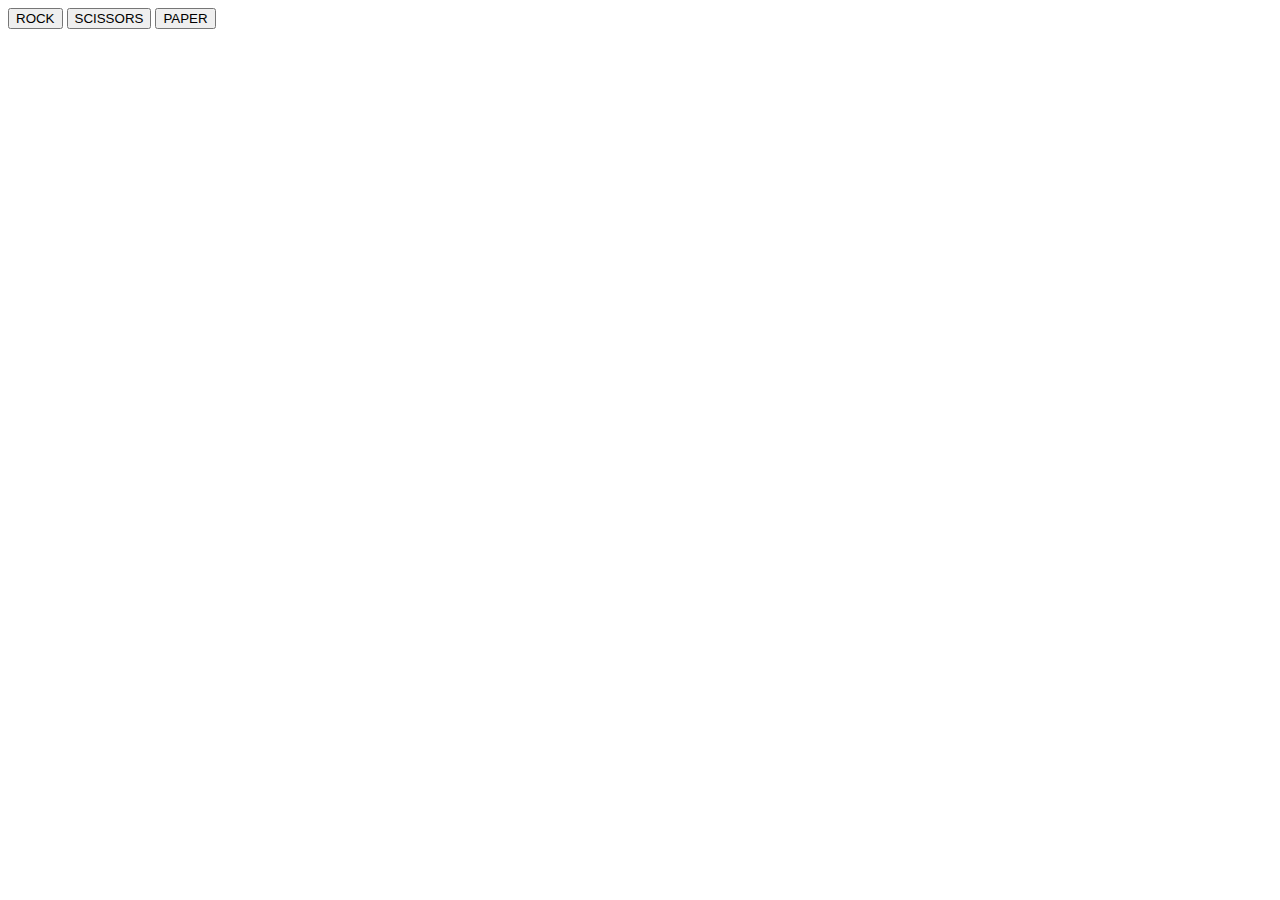
==== UI.html @ d53ecfac "initial commit" ====
<!DOCTYPE html>
<html lang="en">

<head>
    <meta charset="UTF-8">
    <meta http-equiv="X-UA-Compatible" content="IE=edge">
    <meta name="viewport" content="width=device-width, initial-scale=1.0">
    <link rel="stylesheet" href="style.css">
    <title>Document</title>
</head>
<body>    
    <button class = 'rock'>ROCK</button>
    <button class = 'scissors'>SCISSORS</button>
    <button class = 'paper'>PAPER</button>
    <script src = 'script.js'></script>
    </body>
</html>
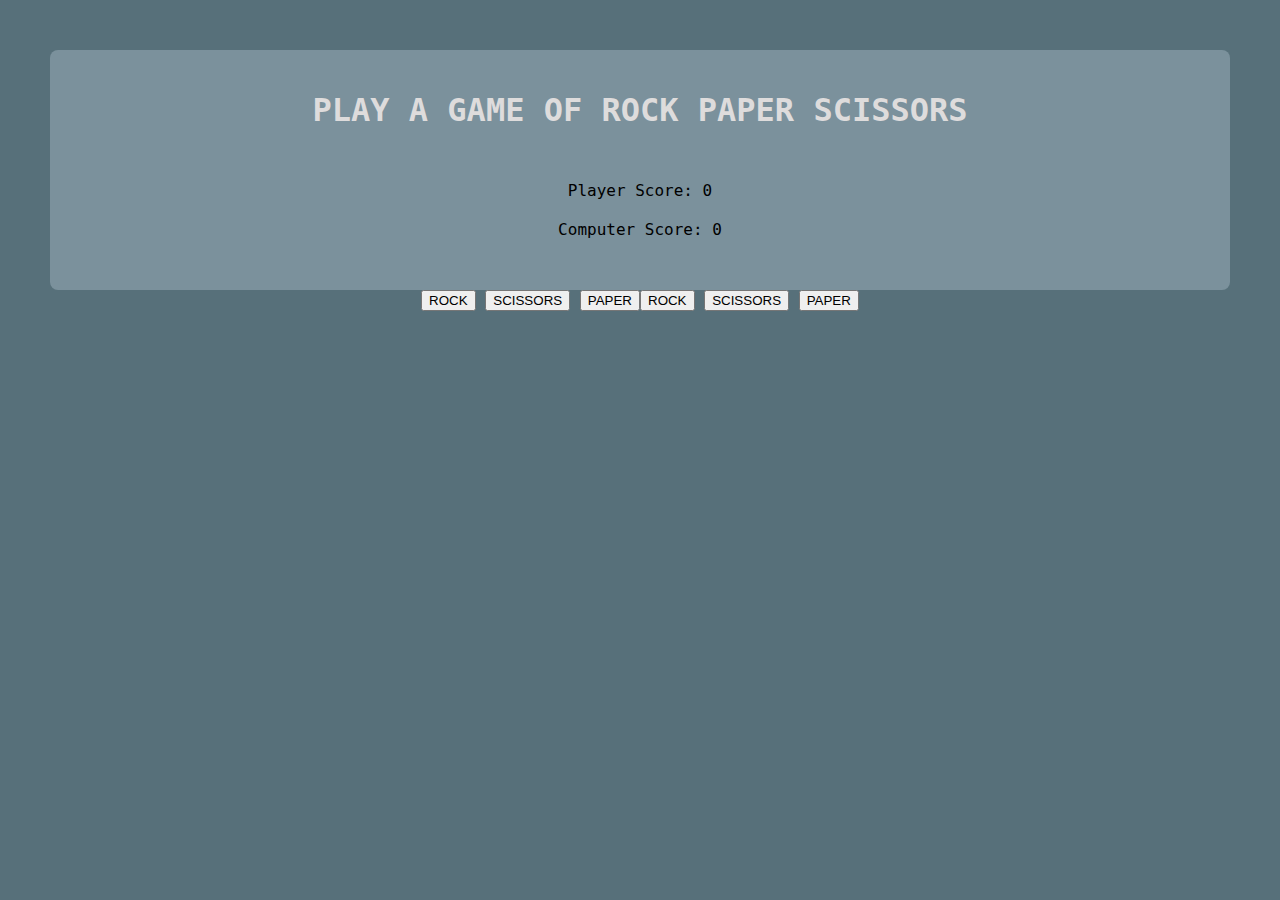
==== commit 2fbe419b: "working progress with CSS and HTML, almost done with JS" ====
--- a/UI.html
+++ b/UI.html
@@ -8,10 +8,32 @@
     <link rel="stylesheet" href="style.css">
     <title>Document</title>
 </head>
-<body>    
-    <button class = 'rock'>ROCK</button>
-    <button class = 'scissors'>SCISSORS</button>
-    <button class = 'paper'>PAPER</button>
+<body>
+    <div class="top" id = "output">
+        <h1> PLAY A GAME OF ROCK PAPER SCISSORS</h1>
+        <div class="round_output"></div>
+        <div class="player_score"></div>
+        <div class="computer_score"></div>
+    </div>
+    <div class="middle">
+        <div class="player_side">
+            <button id='rock' class = 'btn_player'>ROCK</button>
+            <button id='scissors' class = 'btn_player'>SCISSORS</button>
+            <button id='paper' class = 'btn_player'>PAPER</button>
+            
+        </div>
+            <button id="reset" class = "hidden" onclick = 'location.reload();'> Play Again </button>
+        <div class="computer_side">
+            <button id='rock' class = 'btn_computer'>ROCK</button>
+            <button id='scissors' class = 'btn_computer'>SCISSORS</button>
+            <button id='paper' class = 'btn_computer'>PAPER</button>
+        </div>
+    </div>
+    <div class="lower">
+
+
+    </div>
+      
     <script src = 'script.js'></script>
     </body>
 </html>--- a/style.css
+++ b/style.css
@@ -0,0 +1,43 @@
+body{
+      
+  font-family: monospace, Consolas;
+  margin: 0;
+  min-height: 100vh;
+  display: flex;
+  flex-direction: column;
+  background-color: #57707A;
+  
+}
+h1 {
+    text-align: center;
+    color: #DEDCDC;
+}
+
+.middle > button.hidden{
+display:none;
+}
+.middle > button{
+    color:rgb(211, 211, 211);
+}
+.top {
+    display: flex;
+    flex-direction: column;
+    text-align: justify;
+    height: 200px;
+    align-items: center;
+    padding: 20px;
+    border-radius: 8px;
+    background-color: #7B919C;
+    margin-top: 50px;
+    margin-left: 50px;
+    margin-right: 50px;
+}
+.top > div {
+    font-family: monospace, Consolas;
+    padding: 10px;
+}
+
+.middle {
+    display: flex;
+    justify-content: center;
+}
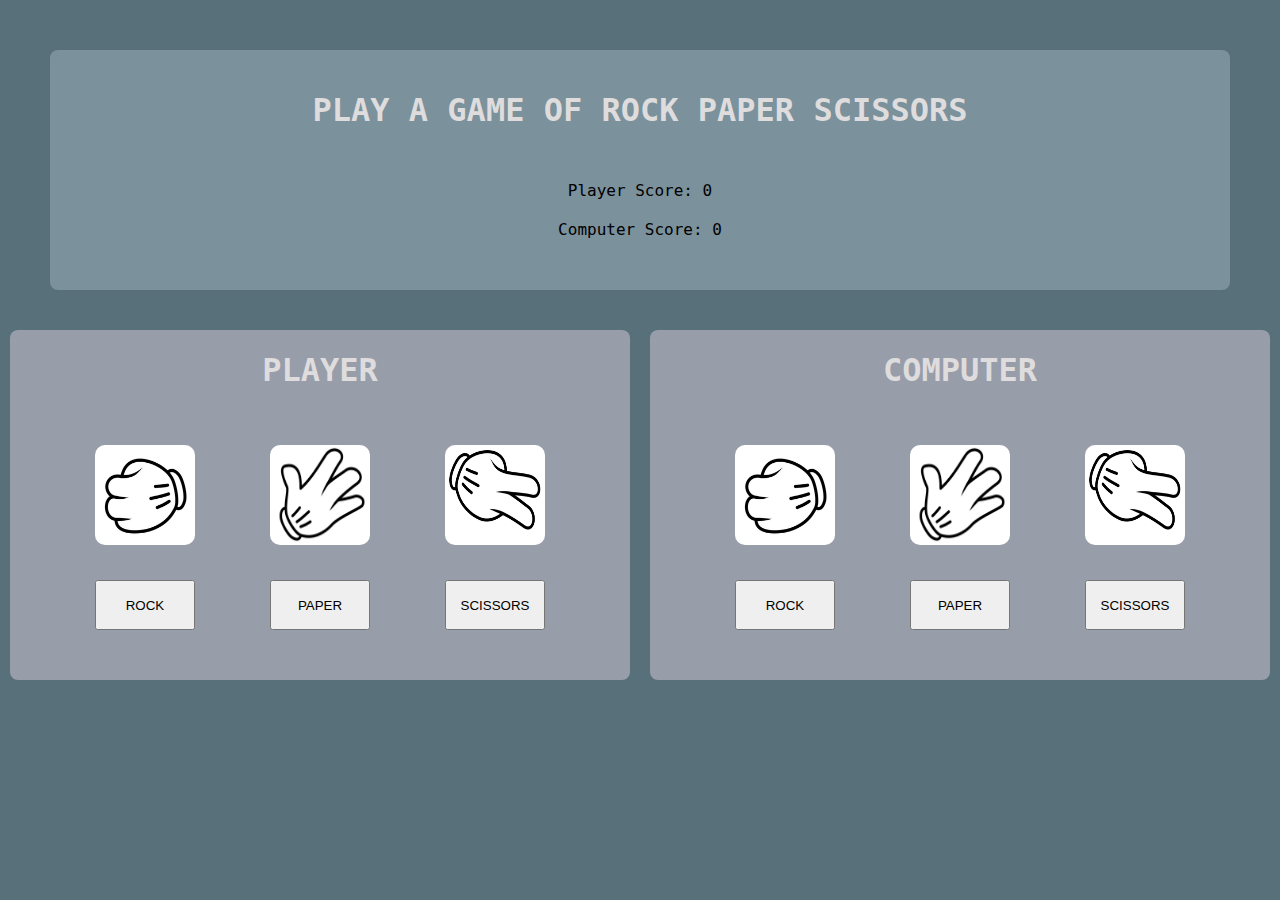
==== commit b7e71f2f: "finished base html and css layout" ====
--- a/UI.html
+++ b/UI.html
@@ -16,17 +16,35 @@
         <div class="computer_score"></div>
     </div>
     <div class="middle">
-        <div class="player_side">
-            <button id='rock' class = 'btn_player'>ROCK</button>
-            <button id='scissors' class = 'btn_player'>SCISSORS</button>
-            <button id='paper' class = 'btn_player'>PAPER</button>
+        <div class="player_side"> 
+            <h1>PLAYER</h1>
+            <div class="images">
+                <img src="img/Rock.PNG" alt="">
+                <img src="img/Paper.PNG" alt="">
+                <img src="img/Scissors.PNG" alt="">
+            </div>
+            <div class="content">
+                <button id='rock' class = 'btn_player'>ROCK</button>
+                <button id='paper' class = 'btn_player'>PAPER</button>
+                <button id='scissors' class = 'btn_player'>SCISSORS</button>
+                
+            </div>
             
         </div>
             <button id="reset" class = "hidden" onclick = 'location.reload();'> Play Again </button>
-        <div class="computer_side">
-            <button id='rock' class = 'btn_computer'>ROCK</button>
-            <button id='scissors' class = 'btn_computer'>SCISSORS</button>
-            <button id='paper' class = 'btn_computer'>PAPER</button>
+        <div class="computer_side"> 
+            <h1>COMPUTER</h1>
+            <div class="images">
+                <img src="img/Rock.PNG" alt="">
+                <img src="img/Paper.PNG" alt="">
+                <img src="img/Scissors.PNG" alt="">
+            </div>
+            <div class="content">
+                <button id='rock' class = 'btn_computer'>ROCK</button>
+                <button id='paper' class = 'btn_computer'>PAPER</button>
+                <button id='scissors' class = 'btn_computer'>SCISSORS</button>
+                
+            </div>
         </div>
     </div>
     <div class="lower">
--- a/style.css
+++ b/style.css
@@ -16,8 +16,11 @@
 .middle > button.hidden{
 display:none;
 }
+
 .middle > button{
-    color:rgb(211, 211, 211);
+    margin-top: 100px;
+    width: 100px;
+    height: 50px;
 }
 .top {
     display: flex;
@@ -39,5 +42,79 @@
 
 .middle {
     display: flex;
-    justify-content: center;
+    justify-content: space-evenly;
+    flex-direction: row;
+    margin-top: 30px;
+    margin-bottom: 30px;
+    
 }
+.middle > .player_side {
+    display: flex;
+    flex-direction: column;
+    align-items: center;
+    justify-content: space-between;
+    background-color: #989DAA;
+    height: 300px;
+    width: 700px;
+    margin: 10px;
+    border-radius: 8px;
+    padding-bottom: 50px;
+}
+
+.middle >.player_side > .content {
+    width: 600px;
+    height: 50px;
+    display: flex;
+    justify-content: space-evenly;
+}
+button {
+    width: 100px;
+}
+.middle > .player_side >.images {
+    width: 600px;
+    height: 100px;
+    display: flex;
+    justify-content: space-evenly;
+    
+}
+img {
+    border-radius: 10px;
+    width: 100px;
+}
+.middle > .player_side > .btn_player {
+    background-color: #C5BAC4;
+}
+
+
+
+
+.middle > .computer_side {
+    display: flex;
+    flex-direction: column;
+    align-items: center;
+    justify-content: space-between;
+    background-color: #989DAA;
+    height: 300px;
+    width: 700px;
+    margin: 10px;
+    border-radius: 8px;
+    padding-bottom: 50px;
+}
+
+.middle > .computer_side > .content {
+    width: 600px;
+    height: 50px;
+    display: flex;
+    justify-content: space-evenly;
+}
+
+.middle > .computer_side >.images {
+    width: 600px;
+    height: 100px;
+    display: flex;
+    justify-content: space-evenly;
+    
+}
+.middle > .computer_side > .btn_computer {
+    background-color: #C5BAC4;
+}
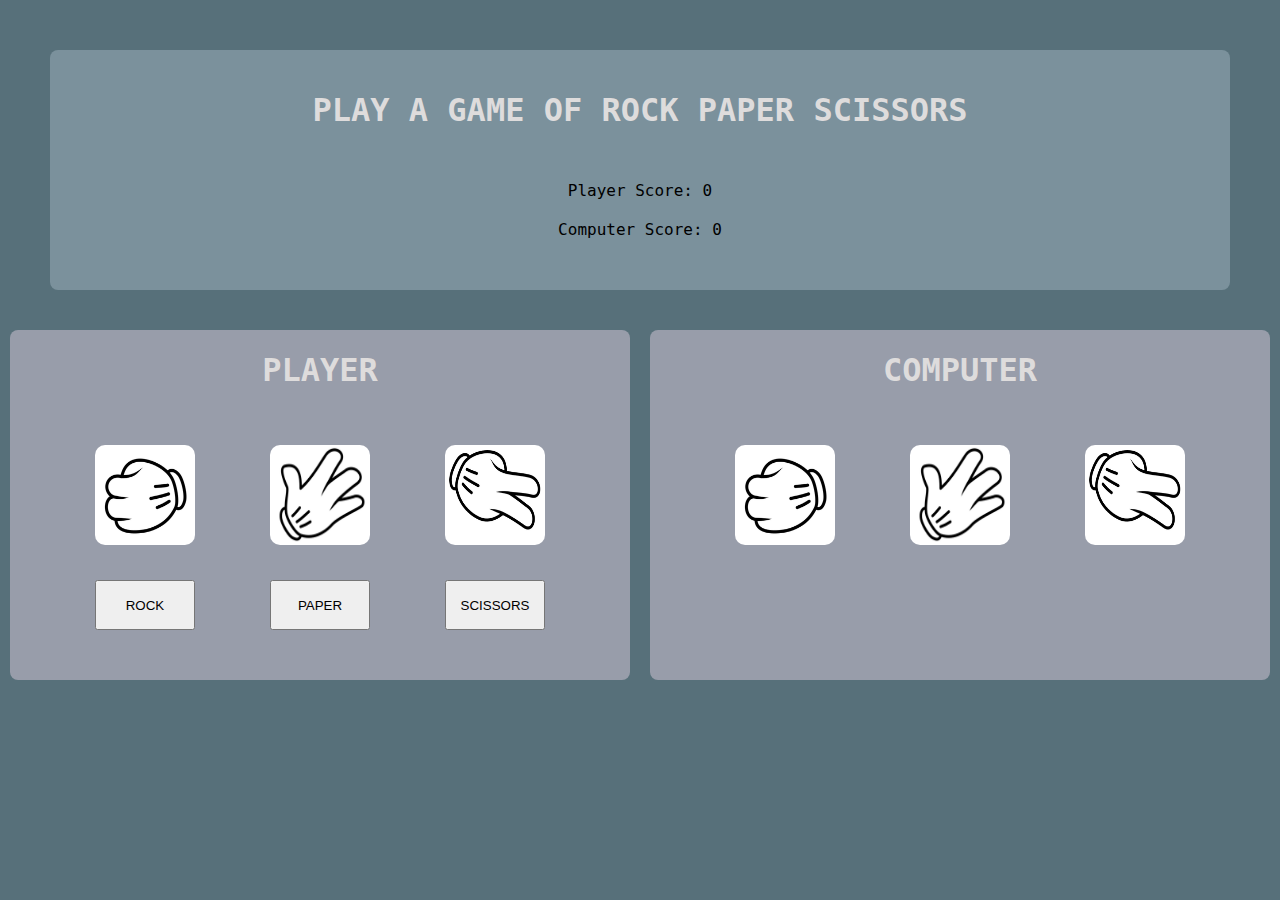
==== commit 40d8bd41: "finalized solution, added button transition and image transition" ====
--- a/UI.html
+++ b/UI.html
@@ -19,15 +19,14 @@
         <div class="player_side"> 
             <h1>PLAYER</h1>
             <div class="images">
-                <img src="img/Rock.PNG" alt="">
-                <img src="img/Paper.PNG" alt="">
-                <img src="img/Scissors.PNG" alt="">
+                <img src="img/Rock.PNG" alt="" class = 'player_rock'>
+                <img src="img/Paper.PNG" alt="" class = "player_paper" >
+                <img src="img/Scissors.PNG" alt="" class = "player_scissors">
             </div>
             <div class="content">
                 <button id='rock' class = 'btn_player'>ROCK</button>
                 <button id='paper' class = 'btn_player'>PAPER</button>
                 <button id='scissors' class = 'btn_player'>SCISSORS</button>
-                
             </div>
             
         </div>
@@ -35,14 +34,12 @@
         <div class="computer_side"> 
             <h1>COMPUTER</h1>
             <div class="images">
-                <img src="img/Rock.PNG" alt="">
-                <img src="img/Paper.PNG" alt="">
-                <img src="img/Scissors.PNG" alt="">
+                <img src="img/Rock.PNG" alt="" class="computer_rock" >
+                <img src="img/Paper.PNG" alt="" class="computer_paper">
+                <img src="img/Scissors.PNG" alt="" class="computer_scissors">
             </div>
             <div class="content">
-                <button id='rock' class = 'btn_computer'>ROCK</button>
-                <button id='paper' class = 'btn_computer'>PAPER</button>
-                <button id='scissors' class = 'btn_computer'>SCISSORS</button>
+
                 
             </div>
         </div>
--- a/style.css
+++ b/style.css
@@ -9,6 +9,7 @@
   
 }
 h1 {
+    
     text-align: center;
     color: #DEDCDC;
 }
@@ -70,6 +71,10 @@
 button {
     width: 100px;
 }
+button:hover{
+    border-color: #ffc600;
+    box-shadow: 0 0 1rem #ffc600; 
+}
 .middle > .player_side >.images {
     width: 600px;
     height: 100px;
@@ -80,6 +85,10 @@
 img {
     border-radius: 10px;
     width: 100px;
+}
+.hover {
+    border-color: #ffc600;
+    box-shadow: 0 0 1rem #ffc600;
 }
 .middle > .player_side > .btn_player {
     background-color: #C5BAC4;
